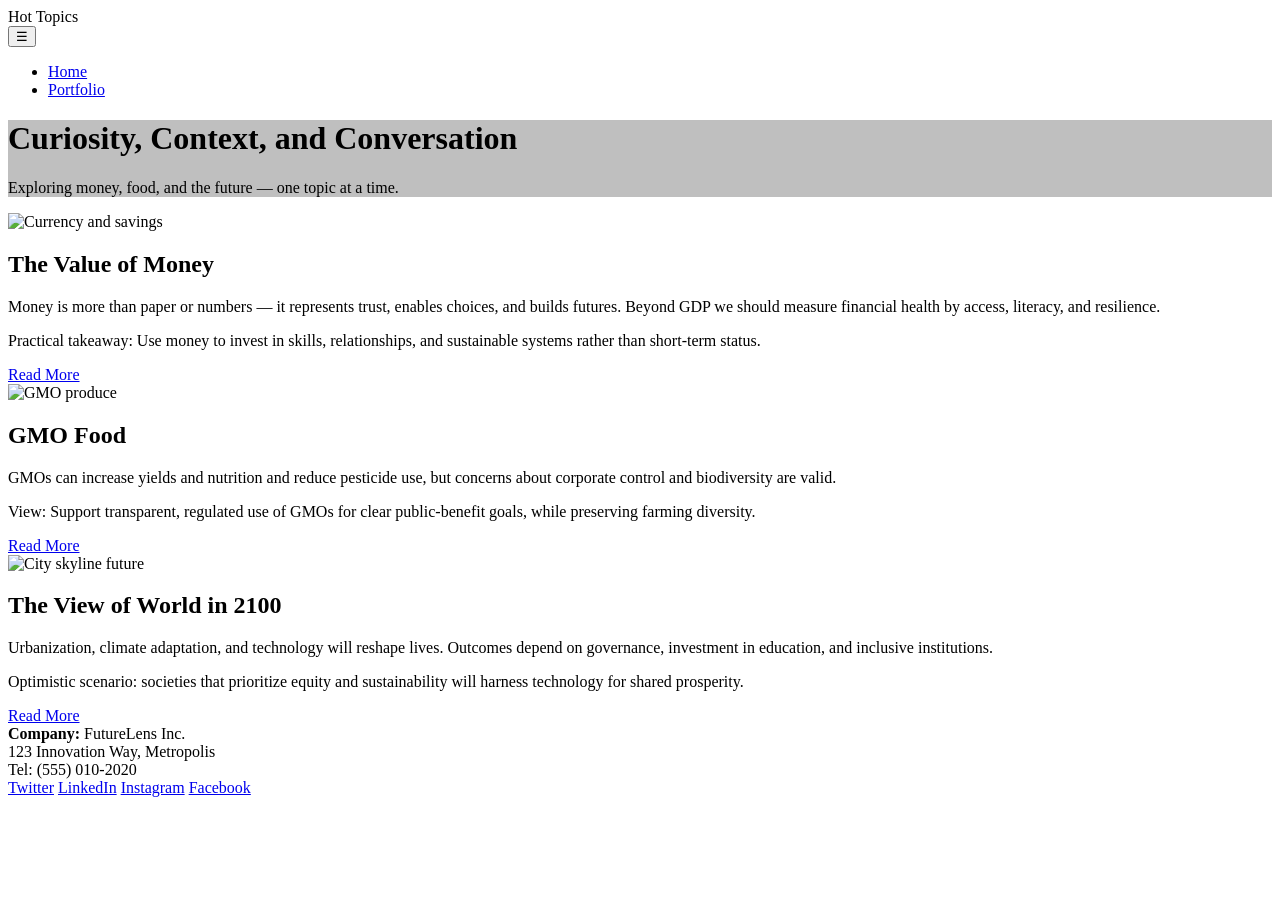
==== index.html @ d064b86f "adding all files and completing js and html, working on css now" ====
<!doctype html>
<html lang="en">

<head>
    <meta charset="utf-8">
    <meta name="viewport" content="width=device-width,initial-scale=1">
    <title>Hot Topics — Mobile First</title>
    <link rel="stylesheet" href="css/main.css">
</head>

<body>
    <header class="site-header">
        <div class="topbar">
            <div class="logo">Hot Topics</div>
            <nav class="nav">
                <button id="nav-toggle" aria-label="Toggle navigation">☰</button>
                <ul id="nav-list" class="nav-list">
                    <li><a href="#" data-page="home">Home</a></li>
                    <li><a href="#" data-page="portfolio">Portfolio</a></li>
                </ul>
            </nav>
        </div>

        <div class="masthead" id="masthead">
            <div class="masthead-inner">
                <h1>Curiosity, Context, and Conversation</h1>
                <p class="tagline">Exploring money, food, and the future — one topic at a time.</p>
            </div>
        </div>
    </header>

    <main id="main-content" class="main-content" role="main">
        <!-- Dynamic partials will be loaded here -->
    </main>

    <footer class="site-footer">
        <div class="company">
            <strong>Company:</strong> FutureLens Inc.<br>
            123 Innovation Way, Metropolis<br>
            Tel: (555) 010-2020
        </div>
        <div class="social">
            <a href="#">Twitter</a>
            <a href="#">LinkedIn</a>
            <a href="#">Instagram</a>
            <a href="#">Facebook</a>
        </div>
    </footer>

    <script src="js/app.js"></script>
</body>

</html>
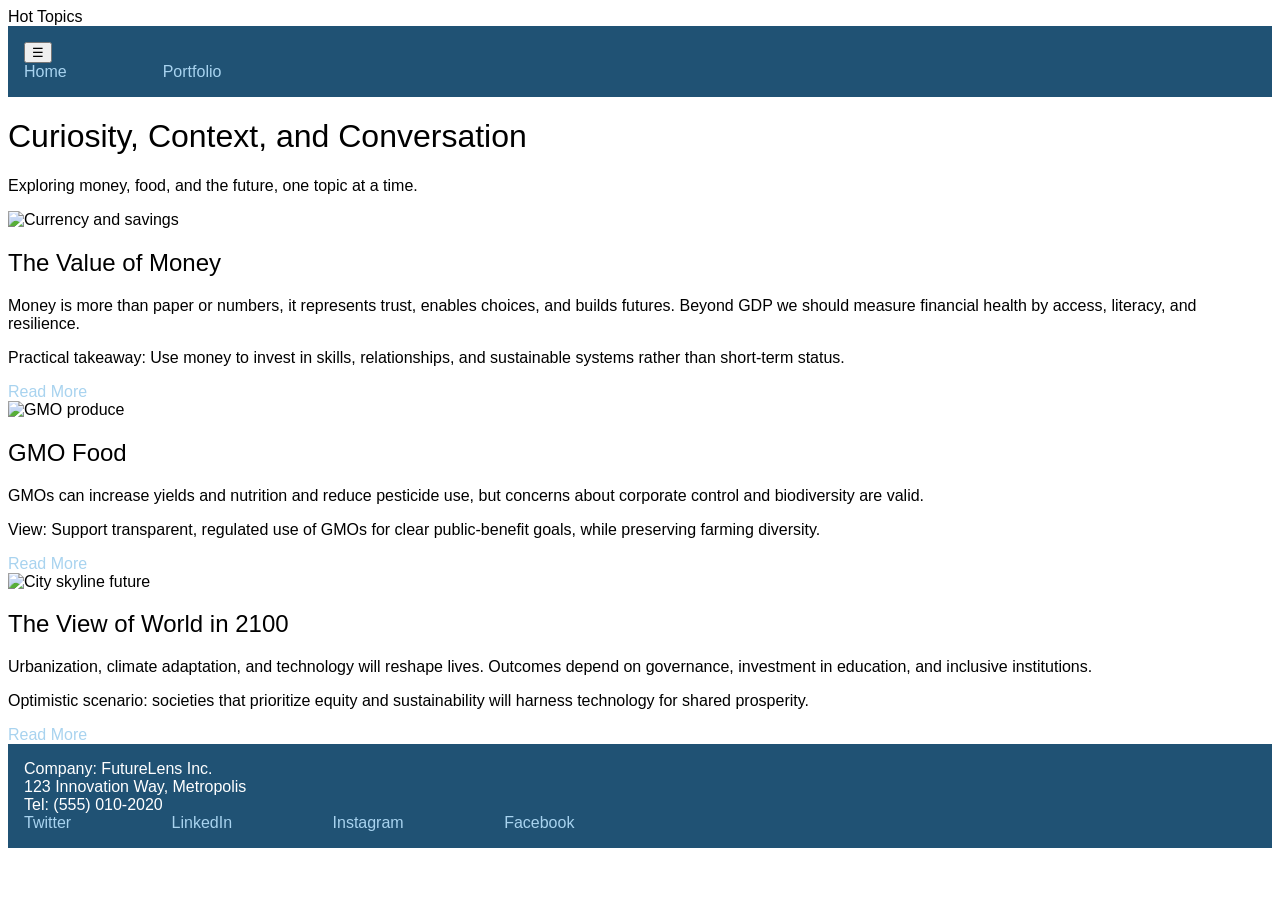
==== commit c955e2dc: "Adding final touches, really tired I don't think I can finish this unfortunately" ====
--- a/index.html
+++ b/index.html
@@ -4,7 +4,7 @@
 <head>
     <meta charset="utf-8">
     <meta name="viewport" content="width=device-width,initial-scale=1">
-    <title>Hot Topics — Mobile First</title>
+    <title>Korey Content Loaded</title>
     <link rel="stylesheet" href="css/main.css">
 </head>
 
@@ -24,7 +24,7 @@
         <div class="masthead" id="masthead">
             <div class="masthead-inner">
                 <h1>Curiosity, Context, and Conversation</h1>
-                <p class="tagline">Exploring money, food, and the future — one topic at a time.</p>
+                <p class="tagline">Exploring money, food, and the future, one topic at a time.</p>
             </div>
         </div>
     </header>
--- a/css/main.css
+++ b/css/main.css
@@ -0,0 +1,42 @@
+:root {
+    --primary-color: #205274;
+    --secondary-color: #18435c;
+    --tertiary-color: #a8d3ef;
+}
+
+/* General Styles */
+@import url('https://fonts.googleapis.com/css2?family=Roboto:ital,wght@0,100..900;1,100..900&display=swap');
+
+* {
+  font-family: "Roboto", sans-serif;
+  font-optical-sizing: auto;
+  font-weight: 400;
+  font-style: normal;
+  font-variation-settings:
+    "wdth" 100;
+}
+
+/* Navigation Styling */
+nav {
+    background-color:var(--primary-color);
+    padding:1rem;
+}
+
+ul {
+    list-style-type:none;
+    margin:0;
+    padding:0;
+    display:flex;
+}
+
+a {
+    color:var(--tertiary-color);
+    text-decoration:none;
+    margin-right:6rem;
+}
+
+footer {
+    background-color:var(--primary-color);
+    padding:1rem;
+    color:white;
+}
